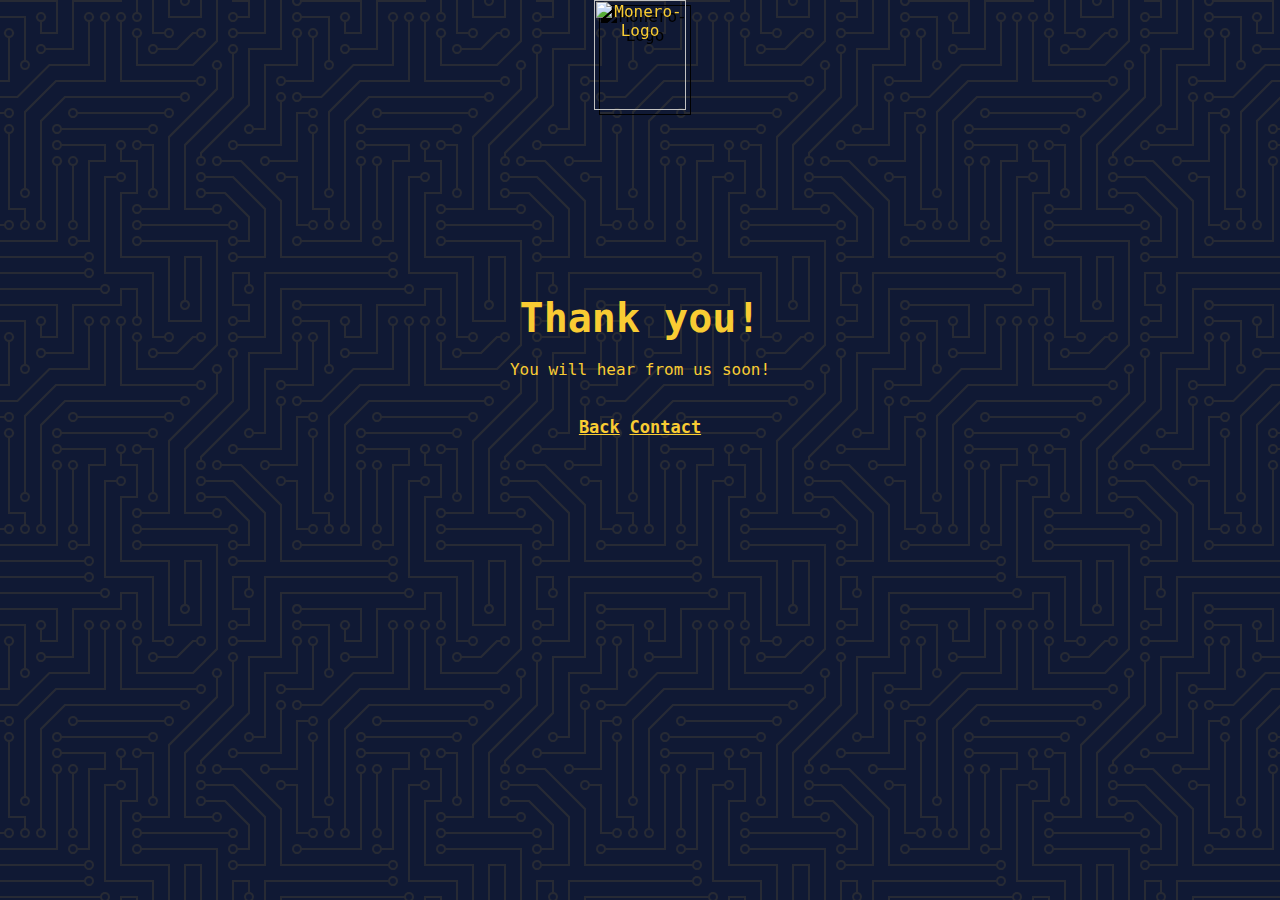
==== thankyou.html @ 892e65d6 "Add files via upload" ====
<head>
    <meta http-equiv="Content-Type" content="text/html; charset=utf-8">
    <meta http-equiv="Content-Style-Type" content="text/css">
    <base target="_blank">
    <meta name="description" content="Play and Support Open Source Gaming" />
    <title>Open-Source-Gaming-Tournament.com</title> 
    <meta property="og:image" content="logo.png"/>
    <meta property="og:title" content="🟠 Open-Source-Gaming-Tournament.com 🟠"/>
    <meta property="og:site_name" content="Open-Source-Gaming-Tournament.com"/>
    <meta property="og:description" content="Play and Support Open Source Gaming" />
    <meta name="viewport" content="width=device-width">
  
    <link rel="icon" type="image/png" href="media/logo.png" />
    <link rel="stylesheet"  href="style.css" />

    <style type="text/css">
  @media screen and (max-width: 555px) {
    .column {
      width: 100%;
    }
  
  body {
      font-size: 3.0vw;
          width: 90%;
    }
  
      a {
        font-size: 3.0vw;
      }
  
      span {
        font-size: 200%;
      }
  }
  
    </style>
  
  
  </head>
  
  <body>
  
  <div>
  <center>
  <img width="35%" src="media/logo.png" alt="Monero-Logo">
  <br>
  <span style="font-size: 250%;">Thank you!</span>
  <br>
  <br>
  You will hear from us soon!
  <br>
  <br>
  <br>
  <center>
  <a href="https://open-source-gaming-tournament.com">Back</a>
  <a href="mailto:info@open-source-gaming-tournament.com">Contact</a>
  </center>
  <br>
  <br>
  
  </center>
  
  </div>
  
  </body>
---- style.css ----
:root {
    --bg: #f9cc33;
    --color1: #101934;
    --color2: #7c5f00;
    --blue: #1e90ff;
    --blue2: #93d5ff;
    --grey: #252426;
    --red: #ef2828;
    --glow: #252426;
    --font1: 'Monospace', sans-serif;
    --font2: 'Monospace', sans-serif;
    --pattern: url("data:image/svg+xml,%3Csvg xmlns='http://www.w3.org/2000/svg' viewBox='0 0 304 304' width='304' height='304'%3E%3Cpath fill='%23f9cc33' fill-opacity='0.1' d='M44.1 224a5 5 0 1 1 0 2H0v-2h44.1zm160 48a5 5 0 1 1 0 2H82v-2h122.1zm57.8-46a5 5 0 1 1 0-2H304v2h-42.1zm0 16a5 5 0 1 1 0-2H304v2h-42.1zm6.2-114a5 5 0 1 1 0 2h-86.2a5 5 0 1 1 0-2h86.2zm-256-48a5 5 0 1 1 0 2H0v-2h12.1zm185.8 34a5 5 0 1 1 0-2h86.2a5 5 0 1 1 0 2h-86.2zM258 12.1a5 5 0 1 1-2 0V0h2v12.1zm-64 208a5 5 0 1 1-2 0v-54.2a5 5 0 1 1 2 0v54.2zm48-198.2V80h62v2h-64V21.9a5 5 0 1 1 2 0zm16 16V64h46v2h-48V37.9a5 5 0 1 1 2 0zm-128 96V208h16v12.1a5 5 0 1 1-2 0V210h-16v-76.1a5 5 0 1 1 2 0zm-5.9-21.9a5 5 0 1 1 0 2H114v48H85.9a5 5 0 1 1 0-2H112v-48h12.1zm-6.2 130a5 5 0 1 1 0-2H176v-74.1a5 5 0 1 1 2 0V242h-60.1zm-16-64a5 5 0 1 1 0-2H114v48h10.1a5 5 0 1 1 0 2H112v-48h-10.1zM66 284.1a5 5 0 1 1-2 0V274H50v30h-2v-32h18v12.1zM236.1 176a5 5 0 1 1 0 2H226v94h48v32h-2v-30h-48v-98h12.1zm25.8-30a5 5 0 1 1 0-2H274v44.1a5 5 0 1 1-2 0V146h-10.1zm-64 96a5 5 0 1 1 0-2H208v-80h16v-14h-42.1a5 5 0 1 1 0-2H226v18h-16v80h-12.1zm86.2-210a5 5 0 1 1 0 2H272V0h2v32h10.1zM98 101.9V146H53.9a5 5 0 1 1 0-2H96v-42.1a5 5 0 1 1 2 0zM53.9 34a5 5 0 1 1 0-2H80V0h2v34H53.9zm60.1 3.9V66H82v64H69.9a5 5 0 1 1 0-2H80V64h32V37.9a5 5 0 1 1 2 0zM101.9 82a5 5 0 1 1 0-2H128V37.9a5 5 0 1 1 2 0V82h-28.1zm16-64a5 5 0 1 1 0-2H146v44.1a5 5 0 1 1-2 0V18h-26.1zm102.2 270a5 5 0 1 1 0 2H98v14h-2v-16h124.1zM242 149.9V160h16v34h-16v62h48v48h-2v-46h-48v-66h16v-30h-16v-12.1a5 5 0 1 1 2 0zM53.9 18a5 5 0 1 1 0-2H64V2H48V0h18v18H53.9zm112 32a5 5 0 1 1 0-2H192V0h50v2h-48v48h-28.1zm-48-48a5 5 0 0 1-9.8-2h2.07a3 3 0 1 0 5.66 0H178v34h-18V21.9a5 5 0 1 1 2 0V32h14V2h-58.1zm0 96a5 5 0 1 1 0-2H137l32-32h39V21.9a5 5 0 1 1 2 0V66h-40.17l-32 32H117.9zm28.1 90.1a5 5 0 1 1-2 0v-76.51L175.59 80H224V21.9a5 5 0 1 1 2 0V82h-49.59L146 112.41v75.69zm16 32a5 5 0 1 1-2 0v-99.51L184.59 96H300.1a5 5 0 0 1 3.9-3.9v2.07a3 3 0 0 0 0 5.66v2.07a5 5 0 0 1-3.9-3.9H185.41L162 121.41v98.69zm-144-64a5 5 0 1 1-2 0v-3.51l48-48V48h32V0h2v50H66v55.41l-48 48v2.69zM50 53.9v43.51l-48 48V208h26.1a5 5 0 1 1 0 2H0v-65.41l48-48V53.9a5 5 0 1 1 2 0zm-16 16V89.41l-34 34v-2.82l32-32V69.9a5 5 0 1 1 2 0zM12.1 32a5 5 0 1 1 0 2H9.41L0 43.41V40.6L8.59 32h3.51zm265.8 18a5 5 0 1 1 0-2h18.69l7.41-7.41v2.82L297.41 50H277.9zm-16 160a5 5 0 1 1 0-2H288v-71.41l16-16v2.82l-14 14V210h-28.1zm-208 32a5 5 0 1 1 0-2H64v-22.59L40.59 194H21.9a5 5 0 1 1 0-2H41.41L66 216.59V242H53.9zm150.2 14a5 5 0 1 1 0 2H96v-56.6L56.6 162H37.9a5 5 0 1 1 0-2h19.5L98 200.6V256h106.1zm-150.2 2a5 5 0 1 1 0-2H80v-46.59L48.59 178H21.9a5 5 0 1 1 0-2H49.41L82 208.59V258H53.9zM34 39.8v1.61L9.41 66H0v-2h8.59L32 40.59V0h2v39.8zM2 300.1a5 5 0 0 1 3.9 3.9H3.83A3 3 0 0 0 0 302.17V256h18v48h-2v-46H2v42.1zM34 241v63h-2v-62H0v-2h34v1zM17 18H0v-2h16V0h2v18h-1zm273-2h14v2h-16V0h2v16zm-32 273v15h-2v-14h-14v14h-2v-16h18v1zM0 92.1A5.02 5.02 0 0 1 6 97a5 5 0 0 1-6 4.9v-2.07a3 3 0 1 0 0-5.66V92.1zM80 272h2v32h-2v-32zm37.9 32h-2.07a3 3 0 0 0-5.66 0h-2.07a5 5 0 0 1 9.8 0zM5.9 0A5.02 5.02 0 0 1 0 5.9V3.83A3 3 0 0 0 3.83 0H5.9zm294.2 0h2.07A3 3 0 0 0 304 3.83V5.9a5 5 0 0 1-3.9-5.9zm3.9 300.1v2.07a3 3 0 0 0-1.83 1.83h-2.07a5 5 0 0 1 3.9-3.9zM97 100a3 3 0 1 0 0-6 3 3 0 0 0 0 6zm0-16a3 3 0 1 0 0-6 3 3 0 0 0 0 6zm16 16a3 3 0 1 0 0-6 3 3 0 0 0 0 6zm16 16a3 3 0 1 0 0-6 3 3 0 0 0 0 6zm0 16a3 3 0 1 0 0-6 3 3 0 0 0 0 6zm-48 32a3 3 0 1 0 0-6 3 3 0 0 0 0 6zm16 16a3 3 0 1 0 0-6 3 3 0 0 0 0 6zm32 48a3 3 0 1 0 0-6 3 3 0 0 0 0 6zm-16 16a3 3 0 1 0 0-6 3 3 0 0 0 0 6zm32-16a3 3 0 1 0 0-6 3 3 0 0 0 0 6zm0-32a3 3 0 1 0 0-6 3 3 0 0 0 0 6zm16 32a3 3 0 1 0 0-6 3 3 0 0 0 0 6zm32 16a3 3 0 1 0 0-6 3 3 0 0 0 0 6zm0-16a3 3 0 1 0 0-6 3 3 0 0 0 0 6zm-16-64a3 3 0 1 0 0-6 3 3 0 0 0 0 6zm16 0a3 3 0 1 0 0-6 3 3 0 0 0 0 6zm16 96a3 3 0 1 0 0-6 3 3 0 0 0 0 6zm0 16a3 3 0 1 0 0-6 3 3 0 0 0 0 6zm16 16a3 3 0 1 0 0-6 3 3 0 0 0 0 6zm16-144a3 3 0 1 0 0-6 3 3 0 0 0 0 6zm0 32a3 3 0 1 0 0-6 3 3 0 0 0 0 6zm16-32a3 3 0 1 0 0-6 3 3 0 0 0 0 6zm16-16a3 3 0 1 0 0-6 3 3 0 0 0 0 6zm-96 0a3 3 0 1 0 0-6 3 3 0 0 0 0 6zm0 16a3 3 0 1 0 0-6 3 3 0 0 0 0 6zm16-32a3 3 0 1 0 0-6 3 3 0 0 0 0 6zm96 0a3 3 0 1 0 0-6 3 3 0 0 0 0 6zm-16-64a3 3 0 1 0 0-6 3 3 0 0 0 0 6zm16-16a3 3 0 1 0 0-6 3 3 0 0 0 0 6zm-32 0a3 3 0 1 0 0-6 3 3 0 0 0 0 6zm0-16a3 3 0 1 0 0-6 3 3 0 0 0 0 6zm-16 0a3 3 0 1 0 0-6 3 3 0 0 0 0 6zm-16 0a3 3 0 1 0 0-6 3 3 0 0 0 0 6zm-16 0a3 3 0 1 0 0-6 3 3 0 0 0 0 6zM49 36a3 3 0 1 0 0-6 3 3 0 0 0 0 6zm-32 0a3 3 0 1 0 0-6 3 3 0 0 0 0 6zm32 16a3 3 0 1 0 0-6 3 3 0 0 0 0 6zM33 68a3 3 0 1 0 0-6 3 3 0 0 0 0 6zm16-48a3 3 0 1 0 0-6 3 3 0 0 0 0 6zm0 240a3 3 0 1 0 0-6 3 3 0 0 0 0 6zm16 32a3 3 0 1 0 0-6 3 3 0 0 0 0 6zm-16-64a3 3 0 1 0 0-6 3 3 0 0 0 0 6zm0 16a3 3 0 1 0 0-6 3 3 0 0 0 0 6zm-16-32a3 3 0 1 0 0-6 3 3 0 0 0 0 6zm80-176a3 3 0 1 0 0-6 3 3 0 0 0 0 6zm16 0a3 3 0 1 0 0-6 3 3 0 0 0 0 6zm-16-16a3 3 0 1 0 0-6 3 3 0 0 0 0 6zm32 48a3 3 0 1 0 0-6 3 3 0 0 0 0 6zm16-16a3 3 0 1 0 0-6 3 3 0 0 0 0 6zm0-32a3 3 0 1 0 0-6 3 3 0 0 0 0 6zm112 176a3 3 0 1 0 0-6 3 3 0 0 0 0 6zm-16 16a3 3 0 1 0 0-6 3 3 0 0 0 0 6zm0 16a3 3 0 1 0 0-6 3 3 0 0 0 0 6zm0 16a3 3 0 1 0 0-6 3 3 0 0 0 0 6zM17 180a3 3 0 1 0 0-6 3 3 0 0 0 0 6zm0 16a3 3 0 1 0 0-6 3 3 0 0 0 0 6zm0-32a3 3 0 1 0 0-6 3 3 0 0 0 0 6zm16 0a3 3 0 1 0 0-6 3 3 0 0 0 0 6zM17 84a3 3 0 1 0 0-6 3 3 0 0 0 0 6zm32 64a3 3 0 1 0 0-6 3 3 0 0 0 0 6zm16-16a3 3 0 1 0 0-6 3 3 0 0 0 0 6z'%3E%3C/path%3E%3C/svg%3E");
  }
  
  
  
  
  * {
    box-sizing: border-box;
  }
  
  body {
    background-color: var(--color1);
    font-family: var(--font1);
    color: var(--bg); 
    background-image: var(--pattern); 
    background-position: top center; 
    margin: auto;
    max-width: 750px;
  
  }
  
  /* Center website */
  .main {
   
          border-radius: 5px;
          padding: 10px;
          padding-left: 20px;
          padding-right: 20px;
  
          margin: auto;
          margin-top: 0px;
          max-width: 40em;
  
  }
  
  h1 {
  
    font-size: 60px;
  color: var(--bg); 
  
  word-break: break-word;
  font-family:var(--font1);
  filter: drop-shadow(5px 5px 0px  rgb(15, 15, 15)); 
  }
  
  h2 {font-family:var(--font2);
  line-height: 0.8;
    font-size: 27px;
  }
  
  h3 {font-family:var(--font2);
    font-size: 15px;
  }
  
  p {
      font-family: var(--font2);
    font-size: 18px;
  }


  a {
    font-size: 17px;
    color: var(--bg);
  }

  a:link {font-weight: bold; text-decoration:underline;}
  a:visited {color: var(--color2); text-decoration:none;}
  a:hover {text-shadow: 0px 0px 0px  var(--color4);text-decoration:none; color: var(--bg); background: var(--color2);}


  
  hr {
      border-radius: 5px;
      height: 10px;
      border: 2.5px solid var(--bg);
      width: 100%;
  
      background-color: var(--bg);
  
  }
  
  
  
  input {
        text-align: center;
        margin-top: 5px;
        margin-bottom: 0px;
        display: block;
        width: 100%;
        font-size: 25px;
        color: var(--bg); background: var(--color1);
        border: solid 2px var(--bg);
        border-radius: 5px;
        padding: 10px;
      }
  
      textarea {
        text-align: left;
        margin-top: 5px;
        margin-bottom: 0px;
        display: block;
        width: 100%;
        height: 150px;
        font-size: 15px;
        color: var(--color1); 
        background: var(--bg);
        border: solid 2px var(--bg);
        border-radius: 5px;
        padding: 10px;
      }
  
      textarea:focus,input:focus {
        border: solid 2px var(--bg);
        outline: solid 5px var(--bg);
      }
  
      textarea:hover,input:hover {
        border: solid 2px var(--bg);
        outline: solid 5px var(--bg);
      }
  
      .buttonform {
        font-weight: bold;
        text-align: center;
        margin-top: 0px;
        display: block;
        width: 100%;
        font-size: 200%;
        color: var(--color1); background: var(--bg);
        border: solid 2px var(--bg);
        border-radius: 5px;
        padding: 10px;
      }
  
      .buttonform:link {font-weight: bold; color: var(--bg); text-decoration:underline;}
      .buttonformvisited {color: var(--bg); text-decoration:none;}
      .buttonform:hover { outline: solid 5px var(--bg);text-shadow: 0px 0px 0px  var(--color4);text-decoration:none; cursor: pointer; border: solid 2px var(--bg); color: var(--bg); background: var(--color1);}
  
      span {
        font-weight: bold;
        font-size: 25px;
        color: var(--bg);
      }
  
      img {
       /* image-rendering: pixelated;*/
      filter: drop-shadow(5px 5px 0px  var(--color4)); 
      }
  
  
  
  .BUY {
  font-weight: bold;
  font-family: var(--font2); 
  border-radius: 5px;
    margin-top: 20px;
    margin-bottom: 0%;
    display: block;
    cursor: pointer;
    padding: 10px 10px;
    font-size: 125%;
    background-color: var(--bg); 
    color: var(--color1); 
    border: 5px solid var(--bg); 
    text-decoration: none;
  } 
  
  .active, .BUY:hover {
    background-color: var(--color1);
    color: var(--bg); 
   
  }
  
  
  .button1 {
  font-weight: bold;
  font-family: var(--font2); 
  border-radius: 5px;
    margin-top: 20px;
    margin-bottom: 0%;
    display: block;
    cursor: pointer;
    padding: 10px 10px;
    font-size: 100%;
    background-color: var(--color1); 
    color: var(--bg); 
    border: 2px solid var(--bg); 
    text-decoration: none;
   
  } 
  
  .active, .button1:hover {
    background-color: var(--bg);
    color: var(--color1); 
    border: 2px solid var(--color1); 
  }
  
  .button2 {
  font-weight: bold;
  font-family: var(--font2); 
  border-radius: 5px;
    margin-top: 20px;
    margin-bottom: 0%;
    display: block;
    cursor: pointer;
    padding: 10px 10px;
    font-size: 125%;
    background-color: var(--color1); 
    color: var(--bg); 
    border: 5px solid var(--bg); 
    text-decoration: none;
  } 
  
  .active, .button2:hover {
    background-color: var(--bg);
    color: var(--color1); 
   
  }
  
  .buttonmini {
  font-weight: default;
  font-family: var(--font2); 
  border-radius: 5px;
    margin-top: 0px;
    margin-bottom: 0%;
    display: inline-block;
    cursor: pointer;
    padding: 5px 5px;
    font-size: 75%;
    background-color: var(--color1); 
    color: var(--bg); 
    border: 1px solid var(--bg); 
   
  } 
  
  .active, .buttonmini:hover {
    background-color: var(--bg);
    color: var(--color1); 
   
  }
  
  .row2 {
    margin: 0px 0px;
  }
  
  /* Add padding BETWEEN each column */
  .row2,
  .row2 > .column2 {
    padding: 5px;
  }
  
  /* Create four equal columns that floats next to each other */
  .column2 {
    float: left;
    width: 33%;
  
    
  }
  
  /* Clear floats after rows */ 
  .row2:after {
    content: "";
    display: table;
    clear: both;
    padding: 5px;
  }
  
  /* Content */
  
  .content2 {
  
    padding: 0px;
  
  }
  
  
  
  
  
  .row {
    margin: 0px 0px;
  }
  
  /* Add padding BETWEEN each column */
  .row,
  .row > .column {
    padding: 0px;
  }
  
  /* Create four equal columns that floats next to each other */
  .column {
    float: left;
    width: 20%;
  
    
  }
  
  /* Clear floats after rows */ 
  .row:after {
    content: "";
    display: table;
    clear: both;
    padding: 25px;
  }
  
  /* Content */
  
  .content {
  
    padding: 10px;
  
  }
  
  
  
  
   /* Style the tab */
  .tab {
    overflow: hidden;
  padding-bottom: 20px;
  
  }
  
  /* Style the buttons that are used to open the tab content */
  .tab button {
  font-weight: bold;
  font-family: var(--font1); 
  border-radius: 5px;
    margin-top: 20px;
    margin-right: 10px;
    display: inline-block;
    cursor: pointer;
    padding: 10px 10px;
    font-size: 125%;
    background-color: var(--color1); 
    color: var(--bg); 
    border: 5px solid var(--bg); 
   
  }
  
  /* Change background color of buttons on hover */
  .tab button:hover {
      background-color: var(--bg);
    color: var(--color1); 
  }
  
  /* Create an active/current tablink class */
  .tab button.active {
      background-color: var(--bg);
    color: var(--color1); 
  }
  
  /* Style the tab content */
  .tabcontent {
    display: none;
  padding-top: 0px;
  
  } 
  
  
  /* [Object] Modal
   * =============================== */
  .modal {
    opacity: 0;
    visibility: hidden;
    position: fixed;
    top: 0;
    right: 0;
    bottom: 0;
    left: 0;
    text-align: left;
      background-color: var(--color1);
    z-index: 1;
  }
  
  .modal__bg {
    position: absolute;
    top: 0;
    right: 0;
    bottom: 0;
    left: 0;
    cursor: pointer;
  background-image: var(--pattern); 
  background-position: top center; 
  
  }
  
  .modal-state {
    display: none;
  }
  
  .modal-state:checked + .modal {
    opacity: 1;
    visibility: visible;
  }
  
  .modal-state:checked + .modal .modal__inner {
    top: 0;
  }
  
  .modal__inner {
  
    position: absolute;
    top: -20%;
    right: 0;
    bottom: 0;
    left: 0;
  max-width: 60em;
    margin: auto;
    overflow: auto;
    border: 5px solid var(--bg);
    background-color: var(--color1);
    color: var(--bg); 
    border-radius: 5px;
    padding: 1em 2em;
    height: 38em;
  
  }
  
  .modal__close {
    position: absolute;
    right: 1em;
    top: 1em;
    width: 1.1em;
    height: 1.1em;
    cursor: pointer;
  }
  
  .modal__close:after,
  .modal__close:before {
    content: '';
    position: absolute;
    width: 2px;
    height: 1.5em;
    background: var(--bg); 
    display: block;
    transform: rotate(45deg);
    left: 50%;
    margin: -3px 0 0 -1px;
    top: 0;
  }
  
  .modal__close:hover:after,
  .modal__close:hover:before {
    background: #aaa;
  }
  
  .modal__close:before {
    transform: rotate(-45deg);
  }
  
  .fa {
      
    color: var(--bg); 
    padding: 0px;
    font-size: 20px;
    width: 30px;
    text-align: center;
    text-decoration: none;
    margin: 0px 0px;
  } 
  
  img {
      filter: drop-shadow(5px 5px 0px  black); 
      margin-bottom:-20px;
      }
  
  .qr {
      color: var(--bg); 
      font-size: 100%;
      line-height: 0.9;
      }
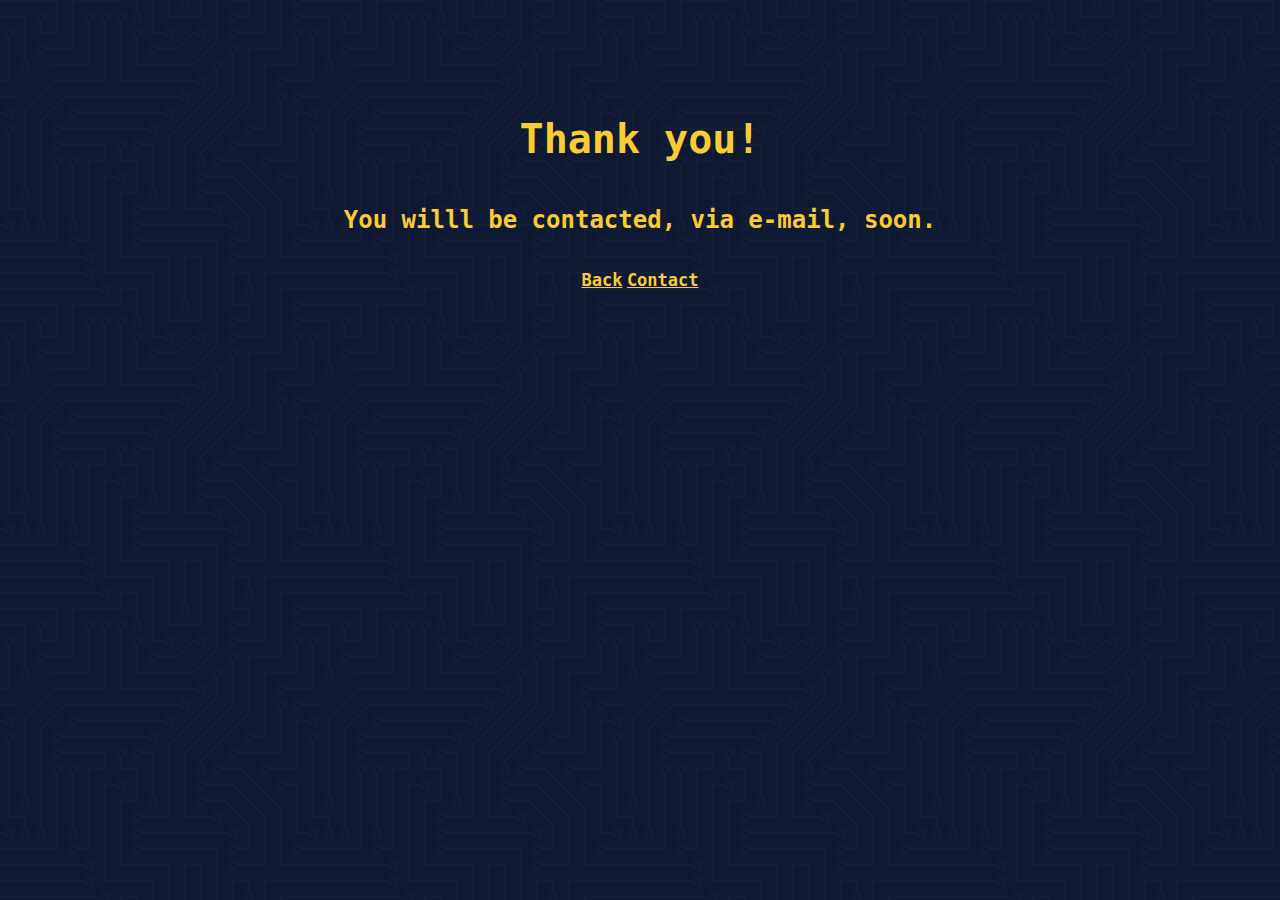
==== commit a1bbd11e: "added checkbox and 0ad" ====
--- a/thankyou.html
+++ b/thankyou.html
@@ -44,12 +44,14 @@
   
   <div>
   <center>
-  <img width="35%" src="media/logo.png" alt="Monero-Logo">
-  <br>
-  <span style="font-size: 250%;">Thank you!</span>
   <br>
   <br>
-  You will hear from us soon!
+  <br>
+  <br>
+  <br>
+  <h2 style="font-size: 250%;">Thank you!</h2>
+  <br>
+  <span style="font-size: 150%;">You willl be contacted, via e-mail, soon.</span>
   <br>
   <br>
   <br>
@@ -63,6 +65,6 @@
   </center>
   
   </div>
-  
+
   </body>
   --- a/style.css
+++ b/style.css
@@ -1,3 +1,27 @@
+
+@font-face {
+  font-family: 'Silkscreen';
+  src: url('media/fonts/Silkscreen/slkscr.ttf') format('truetype'); /* Replace with the actual file path of your font file */
+  /* You can also include additional font formats (e.g., woff, woff2) for cross-browser compatibility */
+}
+
+@font-face {
+  font-family: 'Symtext';
+  src: url('media/fonts/symtext/Symtext.ttf') format('truetype'); /* Replace with the actual file path of your font file */
+  /* You can also include additional font formats (e.g., woff, woff2) for cross-browser compatibility */
+}
+
+@font-face {
+  font-family: 'zero_cool';
+  src: url('media/fonts/zero_cool/ZeroCool.ttf') format('truetype'); /* Replace with the actual file path of your font file */
+  /* You can also include additional font formats (e.g., woff, woff2) for cross-browser compatibility */
+}
+
+@font-face {
+  font-family: 'pixeloid';
+  src: url('media/fonts/pixeloid/PixeloidMono.ttf') format('truetype'); /* Replace with the actual file path of your font file */
+  /* You can also include additional font formats (e.g., woff, woff2) for cross-browser compatibility */
+}
 
 :root {
     --bg: #f9cc33;
@@ -8,9 +32,9 @@
     --grey: #252426;
     --red: #ef2828;
     --glow: #252426;
-    --font1: 'Monospace', sans-serif;
-    --font2: 'Monospace', sans-serif;
-    --pattern: url("data:image/svg+xml,%3Csvg xmlns='http://www.w3.org/2000/svg' viewBox='0 0 304 304' width='304' height='304'%3E%3Cpath fill='%23f9cc33' fill-opacity='0.1' d='M44.1 224a5 5 0 1 1 0 2H0v-2h44.1zm160 48a5 5 0 1 1 0 2H82v-2h122.1zm57.8-46a5 5 0 1 1 0-2H304v2h-42.1zm0 16a5 5 0 1 1 0-2H304v2h-42.1zm6.2-114a5 5 0 1 1 0 2h-86.2a5 5 0 1 1 0-2h86.2zm-256-48a5 5 0 1 1 0 2H0v-2h12.1zm185.8 34a5 5 0 1 1 0-2h86.2a5 5 0 1 1 0 2h-86.2zM258 12.1a5 5 0 1 1-2 0V0h2v12.1zm-64 208a5 5 0 1 1-2 0v-54.2a5 5 0 1 1 2 0v54.2zm48-198.2V80h62v2h-64V21.9a5 5 0 1 1 2 0zm16 16V64h46v2h-48V37.9a5 5 0 1 1 2 0zm-128 96V208h16v12.1a5 5 0 1 1-2 0V210h-16v-76.1a5 5 0 1 1 2 0zm-5.9-21.9a5 5 0 1 1 0 2H114v48H85.9a5 5 0 1 1 0-2H112v-48h12.1zm-6.2 130a5 5 0 1 1 0-2H176v-74.1a5 5 0 1 1 2 0V242h-60.1zm-16-64a5 5 0 1 1 0-2H114v48h10.1a5 5 0 1 1 0 2H112v-48h-10.1zM66 284.1a5 5 0 1 1-2 0V274H50v30h-2v-32h18v12.1zM236.1 176a5 5 0 1 1 0 2H226v94h48v32h-2v-30h-48v-98h12.1zm25.8-30a5 5 0 1 1 0-2H274v44.1a5 5 0 1 1-2 0V146h-10.1zm-64 96a5 5 0 1 1 0-2H208v-80h16v-14h-42.1a5 5 0 1 1 0-2H226v18h-16v80h-12.1zm86.2-210a5 5 0 1 1 0 2H272V0h2v32h10.1zM98 101.9V146H53.9a5 5 0 1 1 0-2H96v-42.1a5 5 0 1 1 2 0zM53.9 34a5 5 0 1 1 0-2H80V0h2v34H53.9zm60.1 3.9V66H82v64H69.9a5 5 0 1 1 0-2H80V64h32V37.9a5 5 0 1 1 2 0zM101.9 82a5 5 0 1 1 0-2H128V37.9a5 5 0 1 1 2 0V82h-28.1zm16-64a5 5 0 1 1 0-2H146v44.1a5 5 0 1 1-2 0V18h-26.1zm102.2 270a5 5 0 1 1 0 2H98v14h-2v-16h124.1zM242 149.9V160h16v34h-16v62h48v48h-2v-46h-48v-66h16v-30h-16v-12.1a5 5 0 1 1 2 0zM53.9 18a5 5 0 1 1 0-2H64V2H48V0h18v18H53.9zm112 32a5 5 0 1 1 0-2H192V0h50v2h-48v48h-28.1zm-48-48a5 5 0 0 1-9.8-2h2.07a3 3 0 1 0 5.66 0H178v34h-18V21.9a5 5 0 1 1 2 0V32h14V2h-58.1zm0 96a5 5 0 1 1 0-2H137l32-32h39V21.9a5 5 0 1 1 2 0V66h-40.17l-32 32H117.9zm28.1 90.1a5 5 0 1 1-2 0v-76.51L175.59 80H224V21.9a5 5 0 1 1 2 0V82h-49.59L146 112.41v75.69zm16 32a5 5 0 1 1-2 0v-99.51L184.59 96H300.1a5 5 0 0 1 3.9-3.9v2.07a3 3 0 0 0 0 5.66v2.07a5 5 0 0 1-3.9-3.9H185.41L162 121.41v98.69zm-144-64a5 5 0 1 1-2 0v-3.51l48-48V48h32V0h2v50H66v55.41l-48 48v2.69zM50 53.9v43.51l-48 48V208h26.1a5 5 0 1 1 0 2H0v-65.41l48-48V53.9a5 5 0 1 1 2 0zm-16 16V89.41l-34 34v-2.82l32-32V69.9a5 5 0 1 1 2 0zM12.1 32a5 5 0 1 1 0 2H9.41L0 43.41V40.6L8.59 32h3.51zm265.8 18a5 5 0 1 1 0-2h18.69l7.41-7.41v2.82L297.41 50H277.9zm-16 160a5 5 0 1 1 0-2H288v-71.41l16-16v2.82l-14 14V210h-28.1zm-208 32a5 5 0 1 1 0-2H64v-22.59L40.59 194H21.9a5 5 0 1 1 0-2H41.41L66 216.59V242H53.9zm150.2 14a5 5 0 1 1 0 2H96v-56.6L56.6 162H37.9a5 5 0 1 1 0-2h19.5L98 200.6V256h106.1zm-150.2 2a5 5 0 1 1 0-2H80v-46.59L48.59 178H21.9a5 5 0 1 1 0-2H49.41L82 208.59V258H53.9zM34 39.8v1.61L9.41 66H0v-2h8.59L32 40.59V0h2v39.8zM2 300.1a5 5 0 0 1 3.9 3.9H3.83A3 3 0 0 0 0 302.17V256h18v48h-2v-46H2v42.1zM34 241v63h-2v-62H0v-2h34v1zM17 18H0v-2h16V0h2v18h-1zm273-2h14v2h-16V0h2v16zm-32 273v15h-2v-14h-14v14h-2v-16h18v1zM0 92.1A5.02 5.02 0 0 1 6 97a5 5 0 0 1-6 4.9v-2.07a3 3 0 1 0 0-5.66V92.1zM80 272h2v32h-2v-32zm37.9 32h-2.07a3 3 0 0 0-5.66 0h-2.07a5 5 0 0 1 9.8 0zM5.9 0A5.02 5.02 0 0 1 0 5.9V3.83A3 3 0 0 0 3.83 0H5.9zm294.2 0h2.07A3 3 0 0 0 304 3.83V5.9a5 5 0 0 1-3.9-5.9zm3.9 300.1v2.07a3 3 0 0 0-1.83 1.83h-2.07a5 5 0 0 1 3.9-3.9zM97 100a3 3 0 1 0 0-6 3 3 0 0 0 0 6zm0-16a3 3 0 1 0 0-6 3 3 0 0 0 0 6zm16 16a3 3 0 1 0 0-6 3 3 0 0 0 0 6zm16 16a3 3 0 1 0 0-6 3 3 0 0 0 0 6zm0 16a3 3 0 1 0 0-6 3 3 0 0 0 0 6zm-48 32a3 3 0 1 0 0-6 3 3 0 0 0 0 6zm16 16a3 3 0 1 0 0-6 3 3 0 0 0 0 6zm32 48a3 3 0 1 0 0-6 3 3 0 0 0 0 6zm-16 16a3 3 0 1 0 0-6 3 3 0 0 0 0 6zm32-16a3 3 0 1 0 0-6 3 3 0 0 0 0 6zm0-32a3 3 0 1 0 0-6 3 3 0 0 0 0 6zm16 32a3 3 0 1 0 0-6 3 3 0 0 0 0 6zm32 16a3 3 0 1 0 0-6 3 3 0 0 0 0 6zm0-16a3 3 0 1 0 0-6 3 3 0 0 0 0 6zm-16-64a3 3 0 1 0 0-6 3 3 0 0 0 0 6zm16 0a3 3 0 1 0 0-6 3 3 0 0 0 0 6zm16 96a3 3 0 1 0 0-6 3 3 0 0 0 0 6zm0 16a3 3 0 1 0 0-6 3 3 0 0 0 0 6zm16 16a3 3 0 1 0 0-6 3 3 0 0 0 0 6zm16-144a3 3 0 1 0 0-6 3 3 0 0 0 0 6zm0 32a3 3 0 1 0 0-6 3 3 0 0 0 0 6zm16-32a3 3 0 1 0 0-6 3 3 0 0 0 0 6zm16-16a3 3 0 1 0 0-6 3 3 0 0 0 0 6zm-96 0a3 3 0 1 0 0-6 3 3 0 0 0 0 6zm0 16a3 3 0 1 0 0-6 3 3 0 0 0 0 6zm16-32a3 3 0 1 0 0-6 3 3 0 0 0 0 6zm96 0a3 3 0 1 0 0-6 3 3 0 0 0 0 6zm-16-64a3 3 0 1 0 0-6 3 3 0 0 0 0 6zm16-16a3 3 0 1 0 0-6 3 3 0 0 0 0 6zm-32 0a3 3 0 1 0 0-6 3 3 0 0 0 0 6zm0-16a3 3 0 1 0 0-6 3 3 0 0 0 0 6zm-16 0a3 3 0 1 0 0-6 3 3 0 0 0 0 6zm-16 0a3 3 0 1 0 0-6 3 3 0 0 0 0 6zm-16 0a3 3 0 1 0 0-6 3 3 0 0 0 0 6zM49 36a3 3 0 1 0 0-6 3 3 0 0 0 0 6zm-32 0a3 3 0 1 0 0-6 3 3 0 0 0 0 6zm32 16a3 3 0 1 0 0-6 3 3 0 0 0 0 6zM33 68a3 3 0 1 0 0-6 3 3 0 0 0 0 6zm16-48a3 3 0 1 0 0-6 3 3 0 0 0 0 6zm0 240a3 3 0 1 0 0-6 3 3 0 0 0 0 6zm16 32a3 3 0 1 0 0-6 3 3 0 0 0 0 6zm-16-64a3 3 0 1 0 0-6 3 3 0 0 0 0 6zm0 16a3 3 0 1 0 0-6 3 3 0 0 0 0 6zm-16-32a3 3 0 1 0 0-6 3 3 0 0 0 0 6zm80-176a3 3 0 1 0 0-6 3 3 0 0 0 0 6zm16 0a3 3 0 1 0 0-6 3 3 0 0 0 0 6zm-16-16a3 3 0 1 0 0-6 3 3 0 0 0 0 6zm32 48a3 3 0 1 0 0-6 3 3 0 0 0 0 6zm16-16a3 3 0 1 0 0-6 3 3 0 0 0 0 6zm0-32a3 3 0 1 0 0-6 3 3 0 0 0 0 6zm112 176a3 3 0 1 0 0-6 3 3 0 0 0 0 6zm-16 16a3 3 0 1 0 0-6 3 3 0 0 0 0 6zm0 16a3 3 0 1 0 0-6 3 3 0 0 0 0 6zm0 16a3 3 0 1 0 0-6 3 3 0 0 0 0 6zM17 180a3 3 0 1 0 0-6 3 3 0 0 0 0 6zm0 16a3 3 0 1 0 0-6 3 3 0 0 0 0 6zm0-32a3 3 0 1 0 0-6 3 3 0 0 0 0 6zm16 0a3 3 0 1 0 0-6 3 3 0 0 0 0 6zM17 84a3 3 0 1 0 0-6 3 3 0 0 0 0 6zm32 64a3 3 0 1 0 0-6 3 3 0 0 0 0 6zm16-16a3 3 0 1 0 0-6 3 3 0 0 0 0 6z'%3E%3C/path%3E%3C/svg%3E");
+    --font1: 'Symtext', sans-serif;
+    --font2: 'monospace', sans-serif;
+    --pattern: url("data:image/svg+xml,%3Csvg xmlns='http://www.w3.org/2000/svg' viewBox='0 0 304 304' width='304' height='304'%3E%3Cpath fill='%23f9cc33' fill-opacity='0.03' d='M44.1 224a5 5 0 1 1 0 2H0v-2h44.1zm160 48a5 5 0 1 1 0 2H82v-2h122.1zm57.8-46a5 5 0 1 1 0-2H304v2h-42.1zm0 16a5 5 0 1 1 0-2H304v2h-42.1zm6.2-114a5 5 0 1 1 0 2h-86.2a5 5 0 1 1 0-2h86.2zm-256-48a5 5 0 1 1 0 2H0v-2h12.1zm185.8 34a5 5 0 1 1 0-2h86.2a5 5 0 1 1 0 2h-86.2zM258 12.1a5 5 0 1 1-2 0V0h2v12.1zm-64 208a5 5 0 1 1-2 0v-54.2a5 5 0 1 1 2 0v54.2zm48-198.2V80h62v2h-64V21.9a5 5 0 1 1 2 0zm16 16V64h46v2h-48V37.9a5 5 0 1 1 2 0zm-128 96V208h16v12.1a5 5 0 1 1-2 0V210h-16v-76.1a5 5 0 1 1 2 0zm-5.9-21.9a5 5 0 1 1 0 2H114v48H85.9a5 5 0 1 1 0-2H112v-48h12.1zm-6.2 130a5 5 0 1 1 0-2H176v-74.1a5 5 0 1 1 2 0V242h-60.1zm-16-64a5 5 0 1 1 0-2H114v48h10.1a5 5 0 1 1 0 2H112v-48h-10.1zM66 284.1a5 5 0 1 1-2 0V274H50v30h-2v-32h18v12.1zM236.1 176a5 5 0 1 1 0 2H226v94h48v32h-2v-30h-48v-98h12.1zm25.8-30a5 5 0 1 1 0-2H274v44.1a5 5 0 1 1-2 0V146h-10.1zm-64 96a5 5 0 1 1 0-2H208v-80h16v-14h-42.1a5 5 0 1 1 0-2H226v18h-16v80h-12.1zm86.2-210a5 5 0 1 1 0 2H272V0h2v32h10.1zM98 101.9V146H53.9a5 5 0 1 1 0-2H96v-42.1a5 5 0 1 1 2 0zM53.9 34a5 5 0 1 1 0-2H80V0h2v34H53.9zm60.1 3.9V66H82v64H69.9a5 5 0 1 1 0-2H80V64h32V37.9a5 5 0 1 1 2 0zM101.9 82a5 5 0 1 1 0-2H128V37.9a5 5 0 1 1 2 0V82h-28.1zm16-64a5 5 0 1 1 0-2H146v44.1a5 5 0 1 1-2 0V18h-26.1zm102.2 270a5 5 0 1 1 0 2H98v14h-2v-16h124.1zM242 149.9V160h16v34h-16v62h48v48h-2v-46h-48v-66h16v-30h-16v-12.1a5 5 0 1 1 2 0zM53.9 18a5 5 0 1 1 0-2H64V2H48V0h18v18H53.9zm112 32a5 5 0 1 1 0-2H192V0h50v2h-48v48h-28.1zm-48-48a5 5 0 0 1-9.8-2h2.07a3 3 0 1 0 5.66 0H178v34h-18V21.9a5 5 0 1 1 2 0V32h14V2h-58.1zm0 96a5 5 0 1 1 0-2H137l32-32h39V21.9a5 5 0 1 1 2 0V66h-40.17l-32 32H117.9zm28.1 90.1a5 5 0 1 1-2 0v-76.51L175.59 80H224V21.9a5 5 0 1 1 2 0V82h-49.59L146 112.41v75.69zm16 32a5 5 0 1 1-2 0v-99.51L184.59 96H300.1a5 5 0 0 1 3.9-3.9v2.07a3 3 0 0 0 0 5.66v2.07a5 5 0 0 1-3.9-3.9H185.41L162 121.41v98.69zm-144-64a5 5 0 1 1-2 0v-3.51l48-48V48h32V0h2v50H66v55.41l-48 48v2.69zM50 53.9v43.51l-48 48V208h26.1a5 5 0 1 1 0 2H0v-65.41l48-48V53.9a5 5 0 1 1 2 0zm-16 16V89.41l-34 34v-2.82l32-32V69.9a5 5 0 1 1 2 0zM12.1 32a5 5 0 1 1 0 2H9.41L0 43.41V40.6L8.59 32h3.51zm265.8 18a5 5 0 1 1 0-2h18.69l7.41-7.41v2.82L297.41 50H277.9zm-16 160a5 5 0 1 1 0-2H288v-71.41l16-16v2.82l-14 14V210h-28.1zm-208 32a5 5 0 1 1 0-2H64v-22.59L40.59 194H21.9a5 5 0 1 1 0-2H41.41L66 216.59V242H53.9zm150.2 14a5 5 0 1 1 0 2H96v-56.6L56.6 162H37.9a5 5 0 1 1 0-2h19.5L98 200.6V256h106.1zm-150.2 2a5 5 0 1 1 0-2H80v-46.59L48.59 178H21.9a5 5 0 1 1 0-2H49.41L82 208.59V258H53.9zM34 39.8v1.61L9.41 66H0v-2h8.59L32 40.59V0h2v39.8zM2 300.1a5 5 0 0 1 3.9 3.9H3.83A3 3 0 0 0 0 302.17V256h18v48h-2v-46H2v42.1zM34 241v63h-2v-62H0v-2h34v1zM17 18H0v-2h16V0h2v18h-1zm273-2h14v2h-16V0h2v16zm-32 273v15h-2v-14h-14v14h-2v-16h18v1zM0 92.1A5.02 5.02 0 0 1 6 97a5 5 0 0 1-6 4.9v-2.07a3 3 0 1 0 0-5.66V92.1zM80 272h2v32h-2v-32zm37.9 32h-2.07a3 3 0 0 0-5.66 0h-2.07a5 5 0 0 1 9.8 0zM5.9 0A5.02 5.02 0 0 1 0 5.9V3.83A3 3 0 0 0 3.83 0H5.9zm294.2 0h2.07A3 3 0 0 0 304 3.83V5.9a5 5 0 0 1-3.9-5.9zm3.9 300.1v2.07a3 3 0 0 0-1.83 1.83h-2.07a5 5 0 0 1 3.9-3.9zM97 100a3 3 0 1 0 0-6 3 3 0 0 0 0 6zm0-16a3 3 0 1 0 0-6 3 3 0 0 0 0 6zm16 16a3 3 0 1 0 0-6 3 3 0 0 0 0 6zm16 16a3 3 0 1 0 0-6 3 3 0 0 0 0 6zm0 16a3 3 0 1 0 0-6 3 3 0 0 0 0 6zm-48 32a3 3 0 1 0 0-6 3 3 0 0 0 0 6zm16 16a3 3 0 1 0 0-6 3 3 0 0 0 0 6zm32 48a3 3 0 1 0 0-6 3 3 0 0 0 0 6zm-16 16a3 3 0 1 0 0-6 3 3 0 0 0 0 6zm32-16a3 3 0 1 0 0-6 3 3 0 0 0 0 6zm0-32a3 3 0 1 0 0-6 3 3 0 0 0 0 6zm16 32a3 3 0 1 0 0-6 3 3 0 0 0 0 6zm32 16a3 3 0 1 0 0-6 3 3 0 0 0 0 6zm0-16a3 3 0 1 0 0-6 3 3 0 0 0 0 6zm-16-64a3 3 0 1 0 0-6 3 3 0 0 0 0 6zm16 0a3 3 0 1 0 0-6 3 3 0 0 0 0 6zm16 96a3 3 0 1 0 0-6 3 3 0 0 0 0 6zm0 16a3 3 0 1 0 0-6 3 3 0 0 0 0 6zm16 16a3 3 0 1 0 0-6 3 3 0 0 0 0 6zm16-144a3 3 0 1 0 0-6 3 3 0 0 0 0 6zm0 32a3 3 0 1 0 0-6 3 3 0 0 0 0 6zm16-32a3 3 0 1 0 0-6 3 3 0 0 0 0 6zm16-16a3 3 0 1 0 0-6 3 3 0 0 0 0 6zm-96 0a3 3 0 1 0 0-6 3 3 0 0 0 0 6zm0 16a3 3 0 1 0 0-6 3 3 0 0 0 0 6zm16-32a3 3 0 1 0 0-6 3 3 0 0 0 0 6zm96 0a3 3 0 1 0 0-6 3 3 0 0 0 0 6zm-16-64a3 3 0 1 0 0-6 3 3 0 0 0 0 6zm16-16a3 3 0 1 0 0-6 3 3 0 0 0 0 6zm-32 0a3 3 0 1 0 0-6 3 3 0 0 0 0 6zm0-16a3 3 0 1 0 0-6 3 3 0 0 0 0 6zm-16 0a3 3 0 1 0 0-6 3 3 0 0 0 0 6zm-16 0a3 3 0 1 0 0-6 3 3 0 0 0 0 6zm-16 0a3 3 0 1 0 0-6 3 3 0 0 0 0 6zM49 36a3 3 0 1 0 0-6 3 3 0 0 0 0 6zm-32 0a3 3 0 1 0 0-6 3 3 0 0 0 0 6zm32 16a3 3 0 1 0 0-6 3 3 0 0 0 0 6zM33 68a3 3 0 1 0 0-6 3 3 0 0 0 0 6zm16-48a3 3 0 1 0 0-6 3 3 0 0 0 0 6zm0 240a3 3 0 1 0 0-6 3 3 0 0 0 0 6zm16 32a3 3 0 1 0 0-6 3 3 0 0 0 0 6zm-16-64a3 3 0 1 0 0-6 3 3 0 0 0 0 6zm0 16a3 3 0 1 0 0-6 3 3 0 0 0 0 6zm-16-32a3 3 0 1 0 0-6 3 3 0 0 0 0 6zm80-176a3 3 0 1 0 0-6 3 3 0 0 0 0 6zm16 0a3 3 0 1 0 0-6 3 3 0 0 0 0 6zm-16-16a3 3 0 1 0 0-6 3 3 0 0 0 0 6zm32 48a3 3 0 1 0 0-6 3 3 0 0 0 0 6zm16-16a3 3 0 1 0 0-6 3 3 0 0 0 0 6zm0-32a3 3 0 1 0 0-6 3 3 0 0 0 0 6zm112 176a3 3 0 1 0 0-6 3 3 0 0 0 0 6zm-16 16a3 3 0 1 0 0-6 3 3 0 0 0 0 6zm0 16a3 3 0 1 0 0-6 3 3 0 0 0 0 6zm0 16a3 3 0 1 0 0-6 3 3 0 0 0 0 6zM17 180a3 3 0 1 0 0-6 3 3 0 0 0 0 6zm0 16a3 3 0 1 0 0-6 3 3 0 0 0 0 6zm0-32a3 3 0 1 0 0-6 3 3 0 0 0 0 6zm16 0a3 3 0 1 0 0-6 3 3 0 0 0 0 6zM17 84a3 3 0 1 0 0-6 3 3 0 0 0 0 6zm32 64a3 3 0 1 0 0-6 3 3 0 0 0 0 6zm16-16a3 3 0 1 0 0-6 3 3 0 0 0 0 6z'%3E%3C/path%3E%3C/svg%3E");
   }
   
   
@@ -52,7 +76,8 @@
   
   word-break: break-word;
   font-family:var(--font1);
-  filter: drop-shadow(5px 5px 0px  rgb(15, 15, 15)); 
+  filter: drop-shadow(5px 5px 0px  var(--color1)); 
+
   }
   
   h2 {font-family:var(--font2);
@@ -71,18 +96,25 @@
 
 
   a {
+    font-family: var(--font2);
     font-size: 17px;
     color: var(--bg);
   }
 
+  span {
+    font-family: var(--font2);
+    font-weight: bold;
+    font-size: 25px;
+    color: var(--bg);
+  }
+
   a:link {font-weight: bold; text-decoration:underline;}
   a:visited {color: var(--color2); text-decoration:none;}
-  a:hover {text-shadow: 0px 0px 0px  var(--color4);text-decoration:none; color: var(--bg); background: var(--color2);}
-
-
-  
+  a:hover {text-shadow: 0px 0px 0px  var(--color4);text-decoration:none; color: var(--bg); background: var(--bg);}
+
+
   hr {
-      border-radius: 5px;
+      border-radius: 0px;
       height: 10px;
       border: 2.5px solid var(--bg);
       width: 100%;
@@ -94,6 +126,7 @@
   
   
   input {
+        font-family: var(--font2);
         text-align: center;
         margin-top: 5px;
         margin-bottom: 0px;
@@ -102,7 +135,7 @@
         font-size: 25px;
         color: var(--bg); background: var(--color1);
         border: solid 2px var(--bg);
-        border-radius: 5px;
+        border-radius: 0px;
         padding: 10px;
       }
   
@@ -117,7 +150,7 @@
         color: var(--color1); 
         background: var(--bg);
         border: solid 2px var(--bg);
-        border-radius: 5px;
+        border-radius: 0px;
         padding: 10px;
       }
   
@@ -140,19 +173,15 @@
         font-size: 200%;
         color: var(--color1); background: var(--bg);
         border: solid 2px var(--bg);
-        border-radius: 5px;
+        border-radius: 0px;
         padding: 10px;
+        font-family: var(--font2);
       }
   
       .buttonform:link {font-weight: bold; color: var(--bg); text-decoration:underline;}
       .buttonformvisited {color: var(--bg); text-decoration:none;}
       .buttonform:hover { outline: solid 5px var(--bg);text-shadow: 0px 0px 0px  var(--color4);text-decoration:none; cursor: pointer; border: solid 2px var(--bg); color: var(--bg); background: var(--color1);}
-  
-      span {
-        font-weight: bold;
-        font-size: 25px;
-        color: var(--bg);
-      }
+
   
       img {
        /* image-rendering: pixelated;*/
@@ -164,7 +193,7 @@
   .BUY {
   font-weight: bold;
   font-family: var(--font2); 
-  border-radius: 5px;
+  border-radius: 0px;
     margin-top: 20px;
     margin-bottom: 0%;
     display: block;
@@ -187,7 +216,7 @@
   .button1 {
   font-weight: bold;
   font-family: var(--font2); 
-  border-radius: 5px;
+  border-radius: 0px;
     margin-top: 20px;
     margin-bottom: 0%;
     display: block;
@@ -210,7 +239,7 @@
   .button2 {
   font-weight: bold;
   font-family: var(--font2); 
-  border-radius: 5px;
+  border-radius: 0px;
     margin-top: 20px;
     margin-bottom: 0%;
     display: block;
@@ -232,7 +261,7 @@
   .buttonmini {
   font-weight: default;
   font-family: var(--font2); 
-  border-radius: 5px;
+  border-radius: 0px;
     margin-top: 0px;
     margin-bottom: 0%;
     display: inline-block;
@@ -336,8 +365,8 @@
   /* Style the buttons that are used to open the tab content */
   .tab button {
   font-weight: bold;
-  font-family: var(--font1); 
-  border-radius: 5px;
+  font-family: var(--font2); 
+  border-radius: 0px;
     margin-top: 20px;
     margin-right: 10px;
     display: inline-block;
@@ -395,6 +424,7 @@
   background-image: var(--pattern); 
   background-position: top center; 
   
+  
   }
   
   .modal-state {
@@ -417,13 +447,13 @@
     right: 0;
     bottom: 0;
     left: 0;
-  max-width: 60em;
+    max-width: 60em;
     margin: auto;
     overflow: auto;
     border: 5px solid var(--bg);
     background-color: var(--color1);
     color: var(--bg); 
-    border-radius: 5px;
+    border-radius: 0px;
     padding: 1em 2em;
     height: 38em;
   
@@ -483,4 +513,70 @@
       line-height: 0.9;
       }
   
-  +  
+
+
+
+
+
+
+
+      .switch {
+        position: relative;
+        display: inline-block;
+        width: 60px;
+        height: 34px;
+      }
+      
+      .switch input { 
+        opacity: 0;
+        width: 0;
+        height: 0;
+      }
+      
+      .slider {
+        position: absolute;
+        cursor: pointer;
+        top: 0;
+        left: 0;
+        right: 0;
+        bottom: 0;
+        background-color: #ccc;
+        -webkit-transition: .4s;
+        transition: .4s;
+      }
+      
+      .slider:before {
+        position: absolute;
+        content: "";
+        height: 26px;
+        width: 26px;
+        left: 4px;
+        bottom: 4px;
+        background-color: white;
+        -webkit-transition: .4s;
+        transition: .4s;
+      }
+      
+      input:checked + .slider {
+        background-color: var(--bg);
+      }
+      
+      input:focus + .slider {
+        box-shadow: 0 0 1px var(--bg);
+      }
+      
+      input:checked + .slider:before {
+        -webkit-transform: translateX(26px);
+        -ms-transform: translateX(26px);
+        transform: translateX(26px);
+      }
+      
+      /* Rounded sliders */
+      .slider.round {
+        border-radius: 34px;
+      }
+      
+      .slider.round:before {
+        border-radius: 50%;
+      }